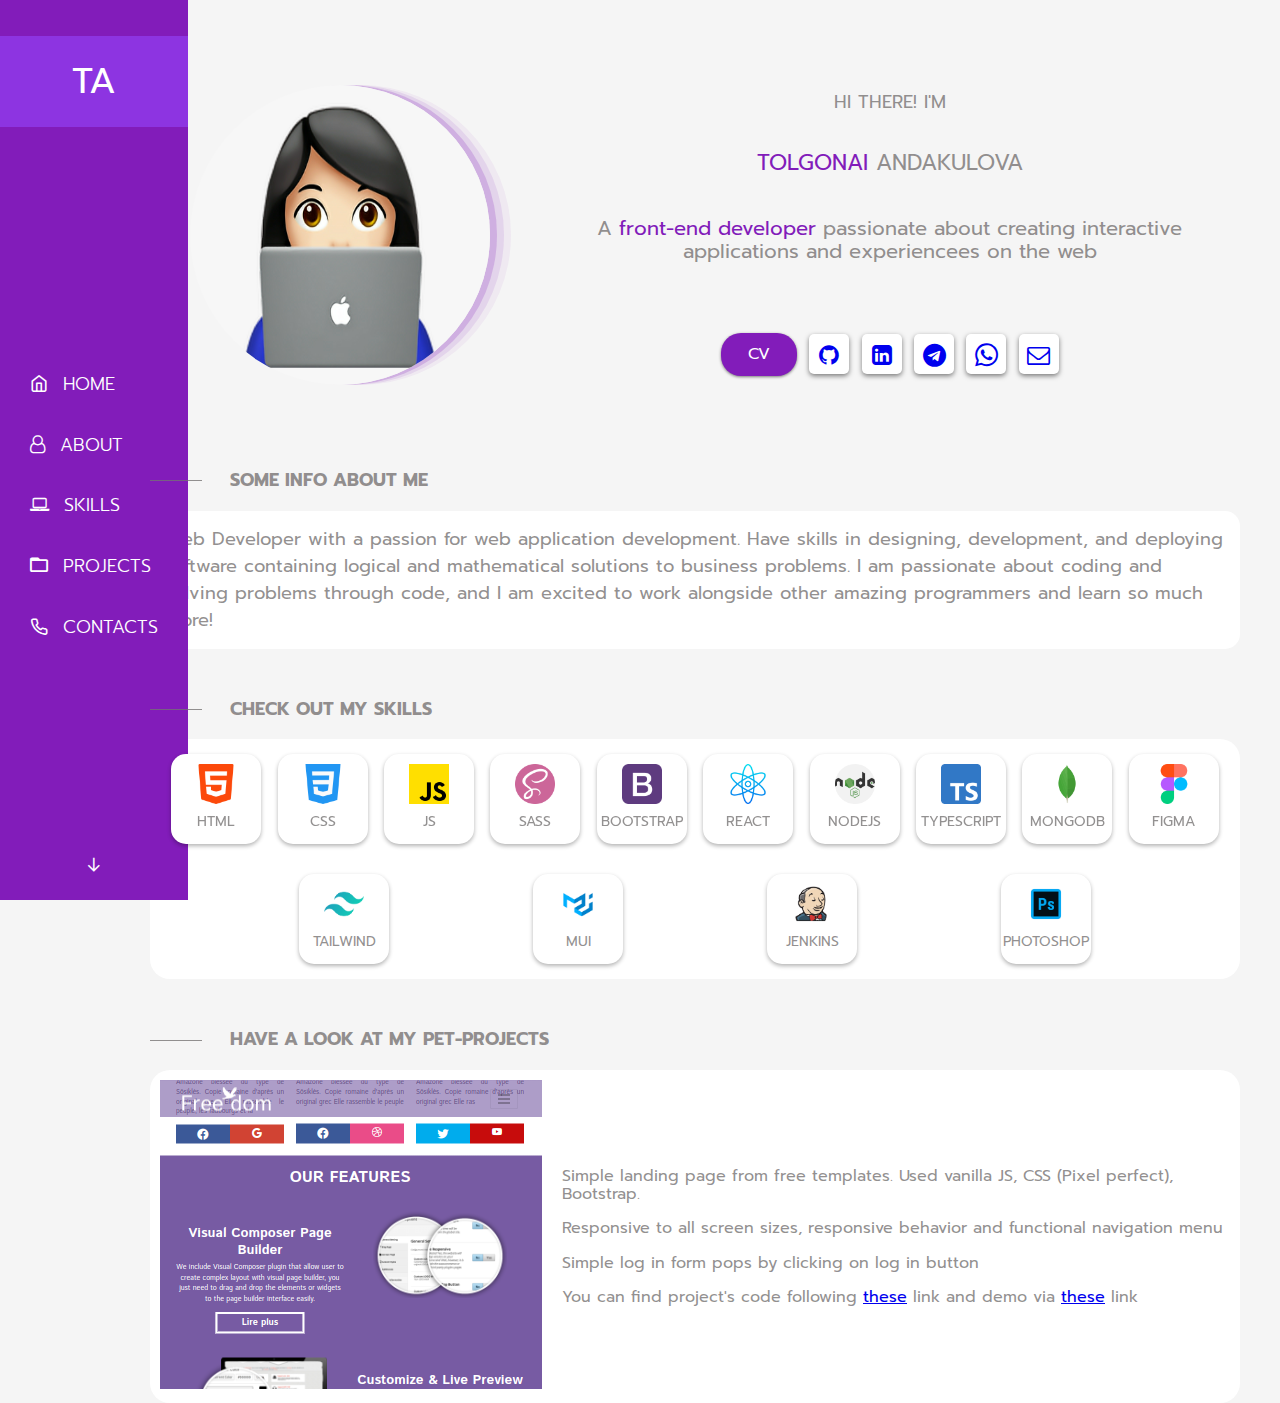
==== index.html @ 2364b8d2 "started portfolio section" ====
<!DOCTYPE html>
<html lang="en">
<head>
  <meta charset="UTF-8">
  <meta name="viewport" content="width=device-width, initial-scale=1.0">
  <meta http-equiv="X-UA-Compatible" content="ie=edge">
  <title>tolgonaiandakulova.com</title>

  <link rel="preconnect" href="https://fonts.gstatic.com">
  <link rel="preconnect" href="https://fonts.googleapis.com">
  <link rel="preconnect" href="https://fonts.gstatic.com" crossorigin>
  <link rel="stylesheet" href="icomoon/iconmoon.css">
  <link href="https://fonts.googleapis.com/css2?family=Kanit:wght@100;500&family=Prompt:wght@300;500&display=swap" rel="stylesheet">  
  <link rel="stylesheet" href="css/normalize.css">
  <link rel="stylesheet" href="css/style.css">
</head>
<body> 
   <aside class="aside-wrap" id="aside">
     <div class="aside">
        <p class="aside-logo">TA</p>
        <nav class="aside-nav">
          <ul class="aside-list">
            <li class="aside-list-item">
              <a href="#" class="aside-link">
                <span class="icon-home"></span>
                <span class="aside-link-span">home</span>
              </a>
            </li>
            <li class="aside-list-item">
              <a href="#" class="aside-link">
                <span class="icon-user-o"></span>
                <span class="aside-link-span">about</span>
              </a>
            </li>
            <li class="aside-list-item">
              <a href="#" class="aside-link">
                <span class="icon-laptop"></span>
                <span class="aside-link-span">skills</span>
              </a>
            </li>
            <li class="aside-list-item">
              <a href="#" class="aside-link">
                <span class="icon-folder-outline"></span>
                <span class="aside-link-span">projects</span>
              </a>
            </li>
            <li class="aside-list-item">
              <a href="#" class="aside-link">
                <span class="icon-phone"></span>
                <span class="aside-link-span">contacts</span>
              </a>
            </li>
          </ul>
      </nav>
     <div class="aside-anchor">
       <span class="icon-arrow-thin-down"></span>
     </div>
     </div>
   </aside>

   <header class="header">
     <div class="container">
       <div class="header-inner">
         <button type="button" id="navBtn" class="header-btn">
           <span class="header-btn-item"></span>
         </button>

         <div class="header-avatar">
           <div class="header-avatar-img">
           <img src="images/TA.png" alt="tolgonai" class="header-avatar-img-pic">
         </div>
         </div>
         <div class="header-info">
           <div class="header-desc">
              <p class="header-desc-greeting">hi there! i'm</p>
              <p class="header-desc-author"><span class="violet">tolgonai</span> andakulova</p>
              <p class="header-desc-about">
                A <span class="violet">front-end developer</span> passionate about
                creating interactive applications and experiencees on the web
              </p>
           </div>
          <div class="header-media">
            <a href="doc/Andakulova%20Tolgonai.pdf" class="header-media-btn" download>CV</a>
            <a href="https://github.com/TolgonaiA" class="header-media-link" target="_blank">
              <span class="icon-github header-media-link-span"></span>
            </a>
            <a href="#" class="header-media-link">
              <span class="icon-linkedin-square header-media-link-span"></span>
            </a>
            <a href="https://tolgonai_a.t.me/" class="header-media-link" target="_blank">
              <span class="icon-telegram header-media-link-span"></span>
            </a>
            <a href="https://wa.me/996555987277" class="header-media-link" target="_blank">
              <span class="icon-whatsapp header-media-link-span"></span>
            </a>
            <a href="mailto:tolgonaia@gmail.com" class="header-media-link" target="_blank">
              <span class="icon-envelope-o header-media-link-span"></span>
            </a>
          </div>
         </div>
       </div>
     </div>
   </header>

   <main class="main">
     <div class="container">
       <section class="content">
         <div class="content-about">
          <span class="content-span">some info about me</span>
          <div class="content-about-block">
            <p class="content-about-info">
              Web Developer with a passion for web application development.
              Have skills in designing, development, and deploying software containing
              logical and mathematical solutions to business problems.
              I am passionate about coding and solving problems
              through code, and I am excited to work alongside other amazing
              programmers and learn so much more!
            </p>
          </div>
         </div>
         <div class="content-skills">
          <span class="content-span">check out my skills</span>
          <ul class="content-skills-block">
            <li class="content-skills-link ic-html">html</li>
            <li class="content-skills-link ic-css">css</li>
            <li class="content-skills-link ic-js">js</li>
            <li class="content-skills-link ic-sass">sass</li>
            <li class="content-skills-link ic-bootstrap">bootstrap</li>
            <li class="content-skills-link ic-react">react</li>
            <li class="content-skills-link ic-node">NodeJS</li>
            <li class="content-skills-link ic-typescript">typescript</li>
            <li class="content-skills-link ic-mongo">mongoDB</li>
            <li class="content-skills-link ic-figma">figma</li>
            <li class="content-skills-link ic-tailwind">tailwind</li>
            <li class="content-skills-link ic-mui">mui</li>
            <li class="content-skills-link ic-jenkins">jenkins</li>
            <li class="content-skills-link ic-psd">photoshop</li>
          </ul>
         </div>
         <div class="content-portfolio">
           <span class="content-span">have a look at my pet-projects</span>
           <div class="content-portfolio-block">
             <a class="content-portfolio-img" href="https://tolgonaia.github.io/freedom/" target="_blank">
               <img src="images/freedom.png" alt="freedom">
             </a>
             <div class="content-portfolio-desc">
               <p>Simple landing page from free templates. Used vanilla JS, CSS (Pixel perfect), Bootstrap.</p>
               <p>Responsive to all screen sizes, responsive behavior and functional navigation menu</p>
               <p>Simple log in form pops by clicking on log in button</p>
               <p>You can find project's code following
                 <a href="https://github.com/TolgonaiA/freedom" target="_blank">these</a> link and demo via
                 <a href="https://tolgonaia.github.io/freedom/" target="_blank">these</a> link
               </p>
             </div>
           </div>
         </div>
       </section>
     </div>
   </main>
  
   <script src="js/nav.js">
   </script>
</body>
</html>
---- icomoon/iconmoon.css ----
@font-face {
  font-family: 'icomoon';
  src:  url('fonts/icomoon.eot?f22bz4');
  src:  url('fonts/icomoon.eot?f22bz4#iefix') format('embedded-opentype'),
    url('fonts/icomoon.ttf?f22bz4') format('truetype'),
    url('fonts/icomoon.woff?f22bz4') format('woff'),
    url('fonts/icomoon.svg?f22bz4#icomoon') format('svg');
  font-weight: normal;
  font-style: normal;
  font-display: block;
}

[class^="icon-"], [class*=" icon-"] {
  /* use !important to prevent issues with browser extensions that change fonts */
  font-family: 'icomoon' !important;
  speak: never;
  font-style: normal;
  font-weight: normal;
  font-variant: normal;
  text-transform: none;
  line-height: 1;

  /* Better Font Rendering =========== */
  -webkit-font-smoothing: antialiased;
  -moz-osx-font-smoothing: grayscale;
}

.icon-bootstrap:before {
  content: "\e909";
  color: #563d7c;
}
.icon-javascript:before {
  content: "\e904";
  color: #f7df1e;
}
.icon-sass:before {
  content: "\e905";
  color: #c69;
}
.icon-css3:before {
  content: "\e906";
  color: #1572b6;
}
.icon-html5:before {
  content: "\e907";
  color: #e34f26;
}
.icon-visualstudiocode:before {
  content: "\e908";
  color: #007acc;
}
.icon-envelope-o:before {
  content: "\f003";
}
.icon-linkedin-square:before {
  content: "\f08c";
}
.icon-github:before {
  content: "\f09b";
}
.icon-laptop:before {
  content: "\f109";
}
.icon-user-o:before {
  content: "\f2c0";
}
.icon-telegram:before {
  content: "\f2c6";
}
.icon-home:before {
  content: "\e901";
}
.icon-phone:before {
  content: "\e900";
}
.icon-arrow-thin-down:before {
  content: "\e902";
}
.icon-folder-outline:before {
  content: "\e903";
}
.icon-whatsapp:before {
  content: "\ea93";
}
---- css/style.css ----
*,
*::after,
*::before {
  box-sizing: border-box;
}

body {
  font-size: 14px;
  font-family: "Prompt", sans-serif;
  color: rgba(117, 114, 114, 0.782);
  background: rgba(204, 204, 204, 0.2);
}

.container {
  max-width: 1230px;
  padding: 0 15px;
  margin: 0 auto;
}

.clearfix::after {
  content: "";
  display: block;
  clear: both;
}

h1,
h2,
h3,
h4,
ul {
  margin: 0;
  padding: 0;
}

.header-btn-item::after, .header-btn-item::before, .header-btn-item {
  display: block;
  width: 35px;
  height: 2px;
  background: rgba(117, 114, 114, 0.782);
}

.violet {
  color: rgb(130, 28, 186);
}

.header-inner {
  display: flex;
  flex-direction: column;
  padding: 35px 0;
}
@media screen and (min-width: 768px) {
  .header-inner {
    flex-direction: row;
    justify-content: space-around;
    align-items: center;
  }
}
.header-btn {
  align-self: flex-end;
  cursor: pointer;
  border: none;
  background: none;
}
@media screen and (min-width: 768px) {
  .header-btn {
    display: none;
  }
}
.header-btn-item {
  position: relative;
}
.header-btn-item::before {
  content: "";
  position: absolute;
  top: 8px;
}
.header-btn-item::after {
  content: "";
  position: absolute;
  top: -8px;
}
.header-avatar-img {
  width: 250px;
  height: 250px;
  margin: 0 auto;
  border-radius: 50%;
  overflow: hidden;
  margin-top: 50px;
  box-shadow: 5px 0 0px rgba(130, 28, 186, 0.4);
}
@media screen and (min-width: 576px) {
  .header-avatar-img {
    box-shadow: 7px 0 0px rgba(130, 28, 186, 0.2), 14px 0 0px rgba(130, 28, 186, 0.1), 21px 0 0px rgba(130, 28, 186, 0.05);
  }
}
@media screen and (min-width: 768px) {
  .header-avatar-img {
    width: 300px;
    height: 300px;
  }
}
.header-avatar-img-pic {
  width: 100%;
  height: 100%;
}
@media screen and (min-width: 768px) {
  .header-avatar {
    width: 60%;
    padding-left: 100px;
  }
}
.header-desc {
  text-align: center;
  padding-top: 30px;
}
.header-desc-greeting {
  text-transform: uppercase;
  font-size: 18px;
}
.header-desc-author {
  text-transform: uppercase;
  font-size: 22px;
  padding-top: 15px;
}
.header-desc-about {
  font-size: 20px;
  padding: 20px 40px;
}
.header-media {
  padding-top: 30px;
  display: flex;
  justify-content: space-around;
  align-items: center;
  width: 350px;
  margin: 0 auto;
}
.header-media-btn {
  border: none;
  background: rgb(130, 28, 186);
  text-decoration: none;
  border-radius: 20px;
  padding: 12px 27px;
  color: #fff;
  font-size: 16px;
  box-shadow: 0 1px 3px rgba(0, 0, 0, 0.5);
}
.header-media-link {
  display: flex;
  align-items: center;
  justify-content: center;
  cursor: pointer;
  width: 40px;
  height: 40px;
  border-radius: 5px;
  background: #fff;
  text-decoration: none;
  text-align: center;
  font-size: 23px;
  box-shadow: 0 2px 5px rgba(0, 0, 0, 0.5);
}
.header-media-link:hover {
  box-shadow: -2px -3px 5px rgba(0, 0, 0, 0.2);
}

.aside-wrap {
  position: absolute;
  left: -200px;
  transition: all 0.3s ease-in;
}
@media screen and (min-width: 768px) {
  .aside-wrap {
    left: 0;
  }
}

.nav-hidden {
  left: 0;
}

.aside {
  display: flex;
  flex-direction: column;
  position: fixed;
  height: 100vh;
  background: rgb(130, 28, 186);
  color: #fff;
  justify-content: space-between;
  align-items: center;
}
.aside-logo {
  padding: 25px 0;
  font-size: 36px;
  width: 100%;
  text-align: center;
  background: rgb(141, 52, 225);
}
.aside-nav {
  padding: 0 15px;
}
.aside-list {
  display: flex;
  flex-direction: column;
  justify-content: space-between;
  padding: 20px 0;
}
.aside-list-item {
  padding: 15px;
  list-style-type: none;
  margin-bottom: 10px;
}
.aside-list-item:hover {
  border-radius: 10px;
  background: rgb(141, 52, 225);
  box-shadow: 0px 14px 28px rgba(0, 0, 0, 0.2);
}
.aside-link {
  text-decoration: none;
  color: #fff;
  text-transform: uppercase;
  font-size: 18px;
  display: flex;
}
.aside-link-span {
  font-weight: 300;
  padding-left: 15px;
}
.aside-anchor {
  padding-bottom: 25px;
}

.ic-html::before {
  content: "";
  position: absolute;
  width: 40px;
  height: 40px;
  background: url(../images/ic-html.png) 50% no-repeat;
  background-size: cover;
  display: block;
  top: 10px;
  left: 50%;
  transform: translate(-50%);
}

.ic-css::before {
  content: "";
  position: absolute;
  width: 40px;
  height: 40px;
  background: url(../images/ic-css.png) 50% no-repeat;
  background-size: cover;
  display: block;
  top: 10px;
  left: 50%;
  transform: translate(-50%);
}

.ic-js::before {
  content: "";
  position: absolute;
  width: 40px;
  height: 40px;
  background: url(../images/ic-js.png) 50% no-repeat;
  background-size: cover;
  display: block;
  top: 10px;
  left: 50%;
  transform: translate(-50%);
}

.ic-vscode::before {
  content: "";
  position: absolute;
  width: 40px;
  height: 40px;
  background: url(../images/ic-vscode.png) 50% no-repeat;
  background-size: cover;
  display: block;
  top: 10px;
  left: 50%;
  transform: translate(-50%);
}

.ic-sass::before {
  content: "";
  position: absolute;
  width: 40px;
  height: 40px;
  background: url(../images/ic-sass.png) 50% no-repeat;
  background-size: cover;
  display: block;
  top: 10px;
  left: 50%;
  transform: translate(-50%);
}

.ic-bootstrap::before {
  content: "";
  position: absolute;
  width: 40px;
  height: 40px;
  background: url(../images/ic-bootstrap.png) 50% no-repeat;
  background-size: cover;
  display: block;
  top: 10px;
  left: 50%;
  transform: translate(-50%);
}

.ic-react::before {
  content: "";
  position: absolute;
  width: 40px;
  height: 40px;
  background: url(../images/ic-react.png) 50% no-repeat;
  background-size: cover;
  display: block;
  top: 10px;
  left: 50%;
  transform: translate(-50%);
}

.ic-node::before {
  content: "";
  position: absolute;
  width: 40px;
  height: 40px;
  background: url(../images/ic-node.png) 50% no-repeat;
  background-size: cover;
  display: block;
  top: 10px;
  left: 50%;
  transform: translate(-50%);
}

.ic-typescript::before {
  content: "";
  position: absolute;
  width: 40px;
  height: 40px;
  background: url(../images/ic-typescript.png) 50% no-repeat;
  background-size: cover;
  display: block;
  top: 10px;
  left: 50%;
  transform: translate(-50%);
}

.ic-mongo::before {
  content: "";
  position: absolute;
  width: 40px;
  height: 40px;
  background: url(../images/ic-mongo.png) 50% no-repeat;
  background-size: cover;
  display: block;
  top: 10px;
  left: 50%;
  transform: translate(-50%);
}

.ic-figma::before {
  content: "";
  position: absolute;
  width: 40px;
  height: 40px;
  background: url(../images/ic-figma.png) 50% no-repeat;
  background-size: cover;
  display: block;
  top: 10px;
  left: 50%;
  transform: translate(-50%);
}

.ic-tailwind::before {
  content: "";
  position: absolute;
  width: 40px;
  height: 40px;
  background: url(../images/ic-tailwind.png) 50% no-repeat;
  background-size: cover;
  display: block;
  top: 10px;
  left: 50%;
  transform: translate(-50%);
}

.ic-mui::before {
  content: "";
  position: absolute;
  width: 40px;
  height: 40px;
  background: url(../images/ic-mui.png) 50% no-repeat;
  background-size: cover;
  display: block;
  top: 10px;
  left: 50%;
  transform: translate(-50%);
}

.ic-jenkins::before {
  content: "";
  position: absolute;
  width: 40px;
  height: 40px;
  background: url(../images/ic-jenkins.png) 50% no-repeat;
  background-size: cover;
  display: block;
  top: 10px;
  left: 50%;
  transform: translate(-50%);
}

.ic-psd::before {
  content: "";
  position: absolute;
  width: 40px;
  height: 40px;
  background: url(../images/ic-psd.png) 50% no-repeat;
  background-size: cover;
  display: block;
  top: 10px;
  left: 50%;
  transform: translate(-50%);
}

.content {
  padding-top: 20px;
}
@media screen and (min-width: 768px) {
  .content {
    padding-left: 110px;
  }
}
.content-span {
  text-transform: uppercase;
  position: relative;
  display: block;
  margin-left: 80px;
  margin-top: 30px;
  margin-bottom: 20px;
  font-weight: bold;
  font-size: 18px;
}
.content-span:before {
  content: "";
  position: absolute;
  width: 52px;
  height: 1px;
  background: rgba(117, 114, 114, 0.782);
  top: 50%;
  left: -80px;
}
.content-title {
  text-transform: uppercase;
  padding-top: 15px;
  padding-bottom: 20px;
}
.content-about {
  margin-bottom: 50px;
}
.content-about-block {
  background: #fff;
  padding: 15px;
  border-radius: 15px;
}
.content-about-info {
  margin: 0;
  font-size: 18px;
  line-height: 1.5;
}
.content-skills {
  margin-bottom: 50px;
}
.content-skills-block {
  display: flex;
  flex-wrap: wrap;
  justify-content: space-evenly;
  padding: 0 10px;
  background: #fff;
  border-radius: 20px;
}
.content-skills-link {
  position: relative;
  display: block;
  text-decoration: none;
  text-transform: uppercase;
  color: rgba(117, 114, 114, 0.782);
  width: 90px;
  height: 90px;
  padding-top: 60px;
  text-align: center;
  background: #fff;
  margin: 15px 5px;
  border-radius: 15px;
  box-shadow: 0 2px 4px rgba(0, 0, 0, 0.3);
}
.content-portfolio-block {
  display: flex;
  padding: 10px;
  background: #fff;
  border-radius: 20px;
  align-items: center;
}
.content-portfolio-img {
  margin-right: 20px;
}
.content-portfolio-desc {
  font-size: 16px;
}

.contact-block {
  border-radius: 20px;
  padding: 20px 25px;
}
.contact-title {
  font-size: 18px;
}
.contact-links {
  margin-top: 15px;
  display: flex;
  flex-direction: column;
}
@media screen and (min-width: 768px) {
  .contact-links {
    flex-direction: row;
  }
}
.contact-links-item {
  box-shadow: 0 1px 3px rgba(0, 0, 0, 0.2);
  border-radius: 20px;
  text-align: center;
  padding: 20px 25px;
  margin-bottom: 15px;
}
.contact-links-text {
  color: rgba(117, 114, 114, 0.782);
  font-size: 18px;
  display: block;
  padding: 15px 0 10px 0;
}
.contact-ic {
  font-size: 20px;
  color: green;
  padding: 10px;
  background: rgba(0, 128, 0, 0.1);
  border-radius: 5px;
}

/*# sourceMappingURL=style.css.map */
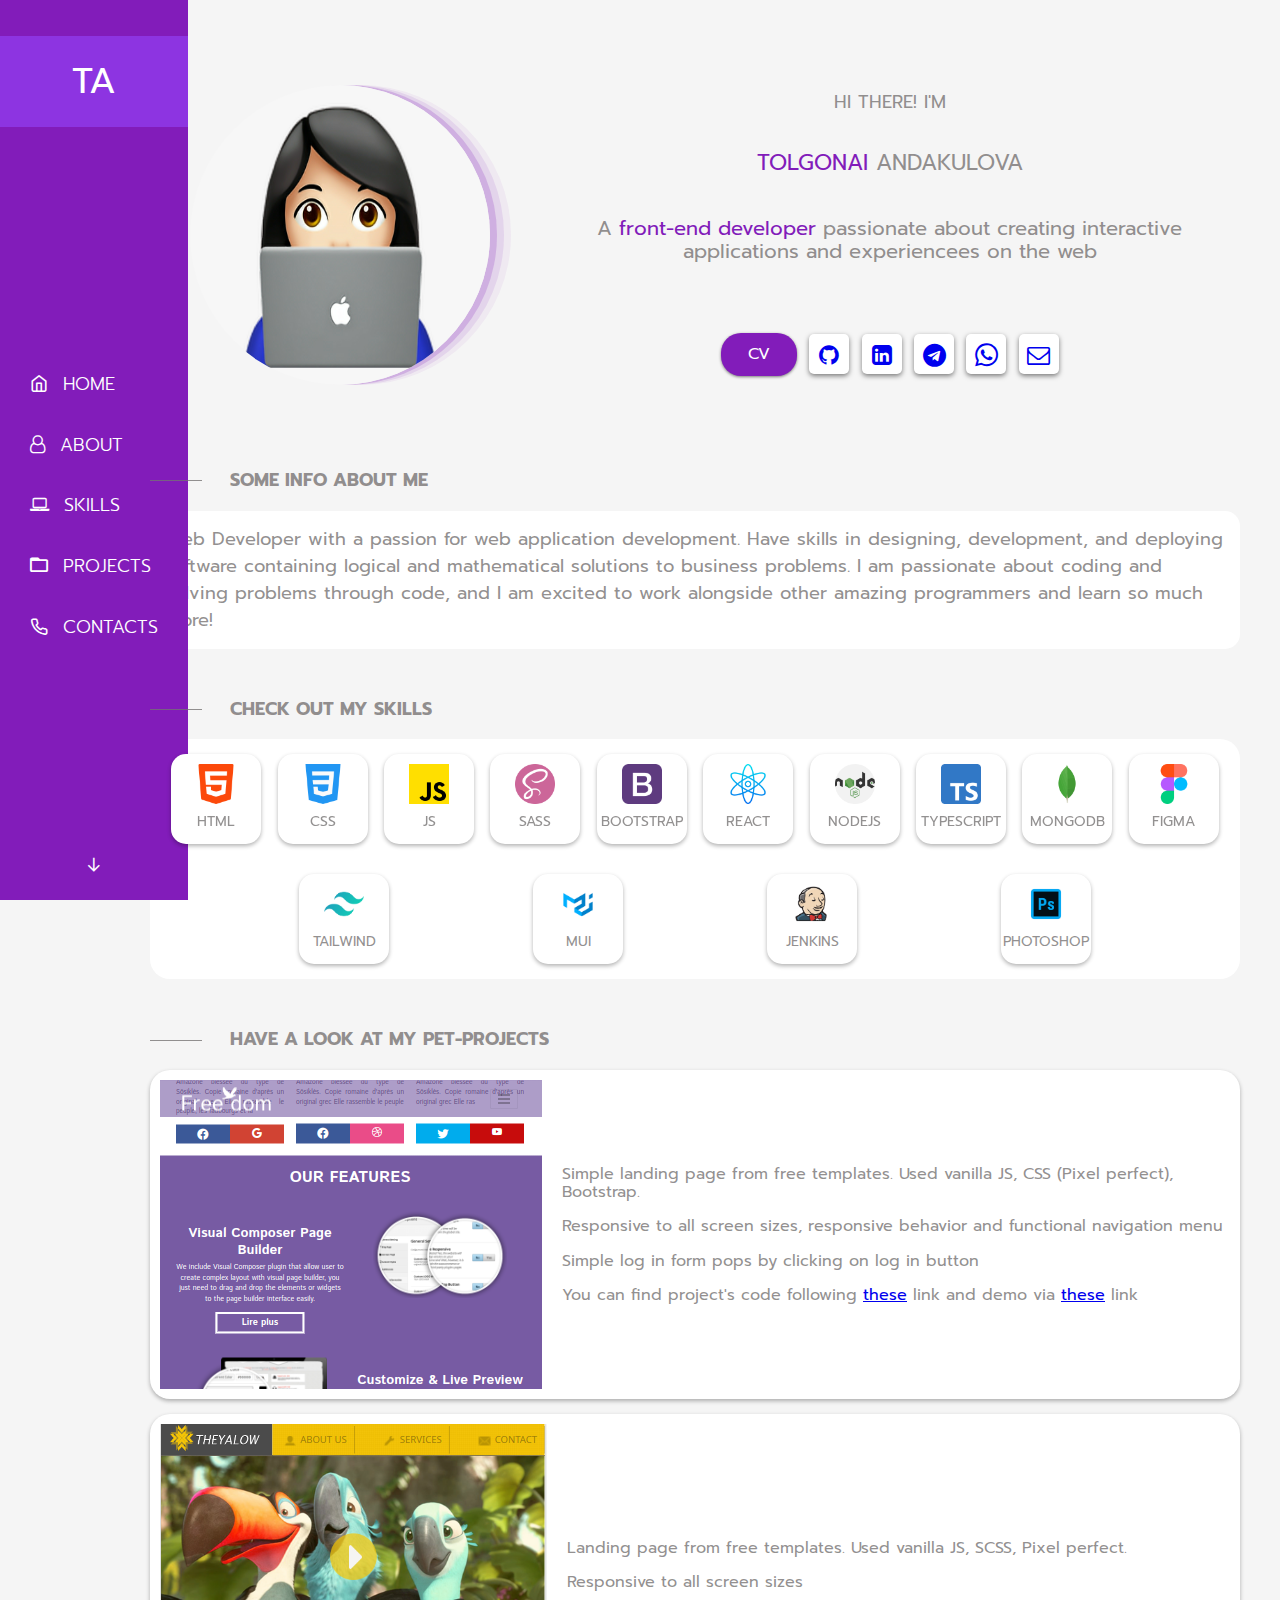
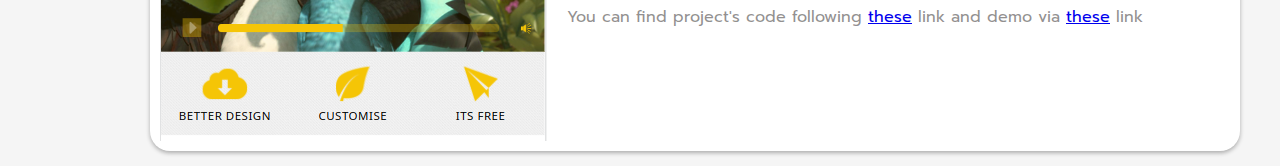
==== commit 9cde777b: "new project" ====
--- a/index.html
+++ b/index.html
@@ -141,7 +141,7 @@
            <span class="content-span">have a look at my pet-projects</span>
            <div class="content-portfolio-block">
              <a class="content-portfolio-img" href="https://tolgonaia.github.io/freedom/" target="_blank">
-               <img src="images/freedom.png" alt="freedom">
+               <img class="content-portfolio-img-item" src="images/freedom.png" alt="freedom">
              </a>
              <div class="content-portfolio-desc">
                <p>Simple landing page from free templates. Used vanilla JS, CSS (Pixel perfect), Bootstrap.</p>
@@ -150,6 +150,19 @@
                <p>You can find project's code following
                  <a href="https://github.com/TolgonaiA/freedom" target="_blank">these</a> link and demo via
                  <a href="https://tolgonaia.github.io/freedom/" target="_blank">these</a> link
+               </p>
+             </div>
+           </div>
+           <div class="content-portfolio-block">
+             <a class="content-portfolio-img" href="https://tolgonaia.github.io/theyalow/" target="_blank">
+               <img class="content-portfolio-img-item" src="images/theyalow.png" alt="theyallow">
+             </a>
+             <div class="content-portfolio-desc">
+               <p>Landing page from free templates. Used vanilla JS, SCSS, Pixel perfect.</p>
+               <p>Responsive to all screen sizes</p>
+               <p>You can find project's code following
+                 <a href="https://github.com/TolgonaiA/theyalow" target="_blank">these</a> link and demo via
+                 <a href="https://tolgonaia.github.io/theyalow/" target="_blank">these</a> link
                </p>
              </div>
            </div>
--- a/css/style.css
+++ b/css/style.css
@@ -500,9 +500,14 @@
   background: #fff;
   border-radius: 20px;
   align-items: center;
+  margin-bottom: 15px;
+  box-shadow: 0 2px 4px rgba(0, 0, 0, 0.3);
 }
 .content-portfolio-img {
   margin-right: 20px;
+}
+.content-portfolio-img-item {
+  display: block;
 }
 .content-portfolio-desc {
   font-size: 16px;
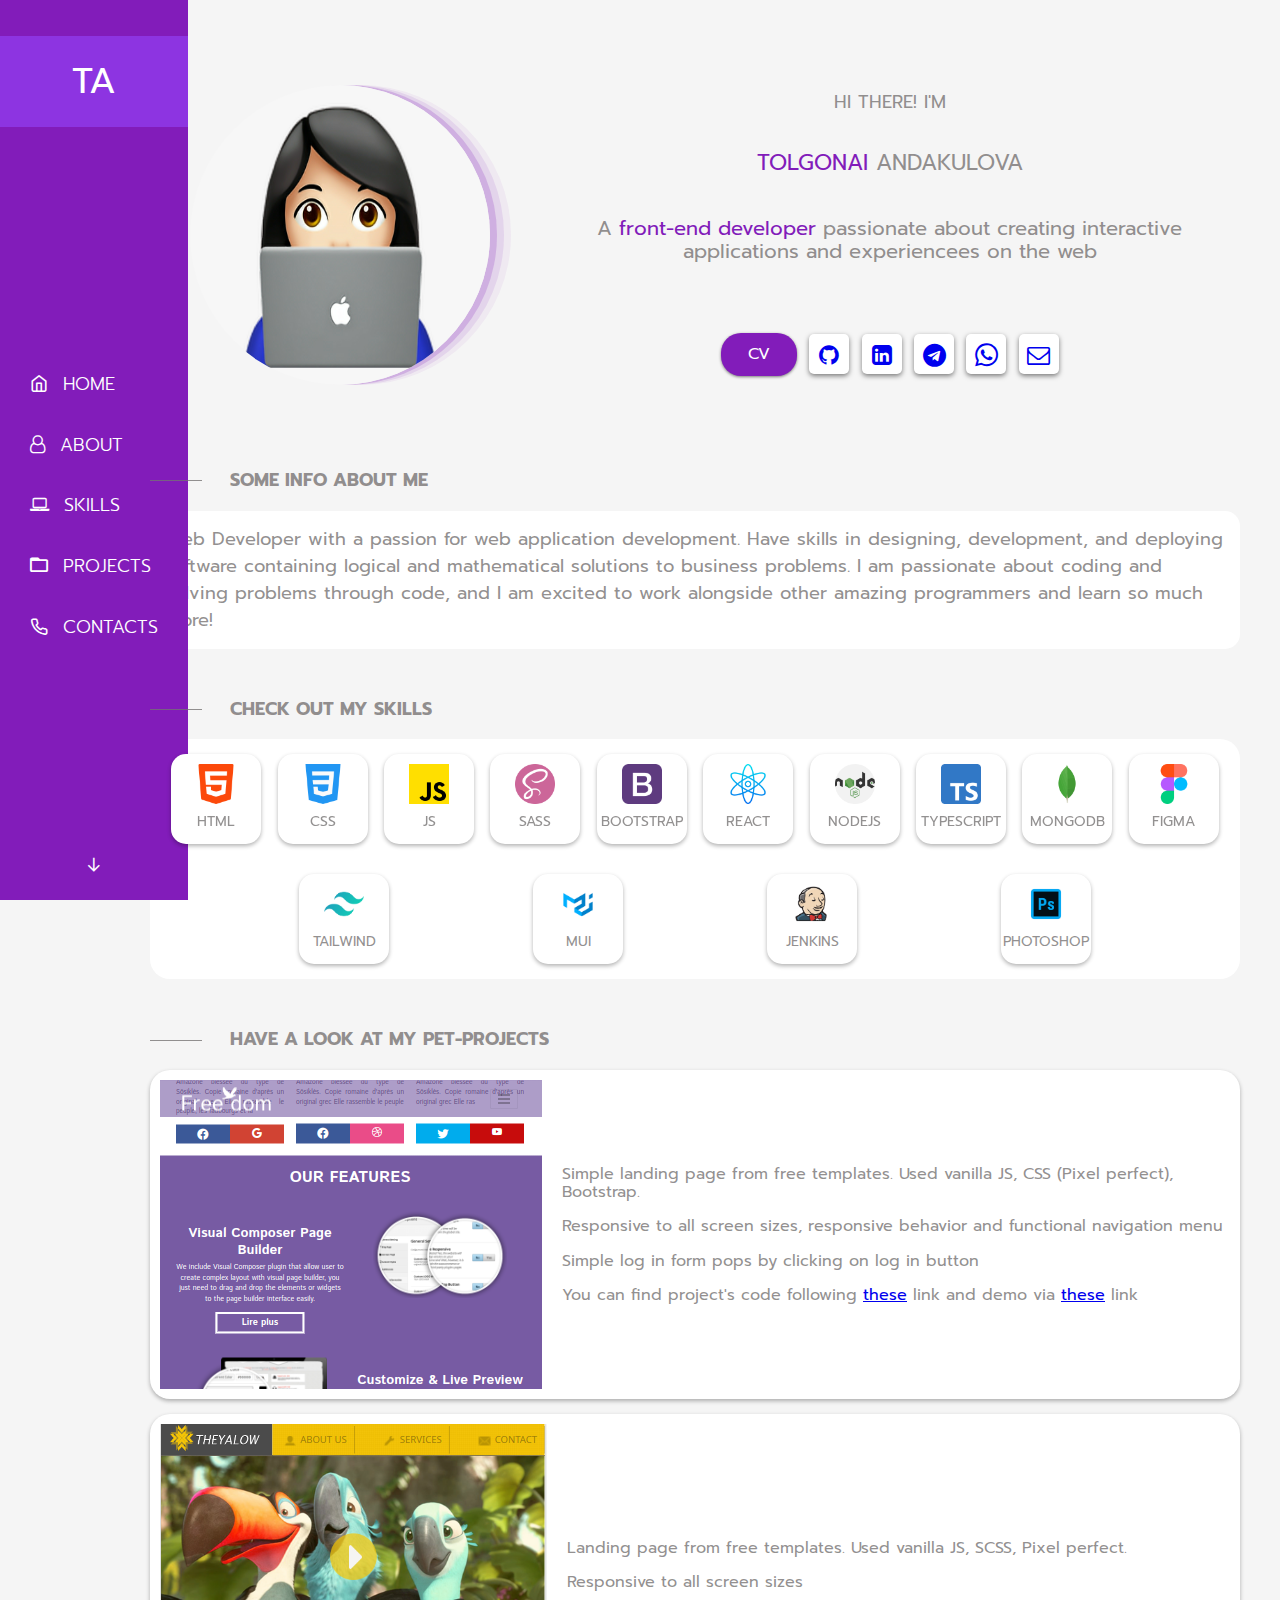
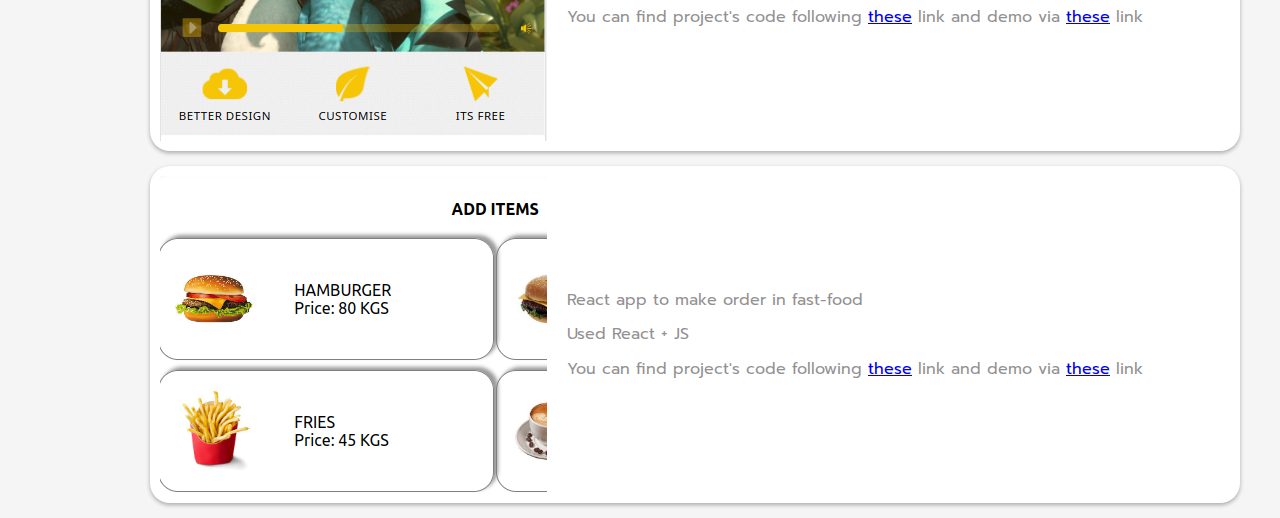
==== commit 601dc74d: "added new project" ====
--- a/index.html
+++ b/index.html
@@ -166,6 +166,19 @@
                </p>
              </div>
            </div>
+           <div class="content-portfolio-block">
+             <a class="content-portfolio-img" href="https://tolgonaia.github.io/Fast-Food-Order/" target="_blank">
+               <img class="content-portfolio-img-item" src="images/fastFood.png" alt="Fast Food">
+             </a>
+             <div class="content-portfolio-desc">
+               <p>React app to make order in fast-food</p>
+               <p>Used React + JS</p>
+               <p>You can find project's code following
+                 <a href="https://github.com/TolgonaiA/Fast-Food-Order" target="_blank">these</a> link and demo via
+                 <a href="https://tolgonaia.github.io/Fast-Food-Order/" target="_blank">these</a> link
+               </p>
+             </div>
+           </div>
          </div>
        </section>
      </div>
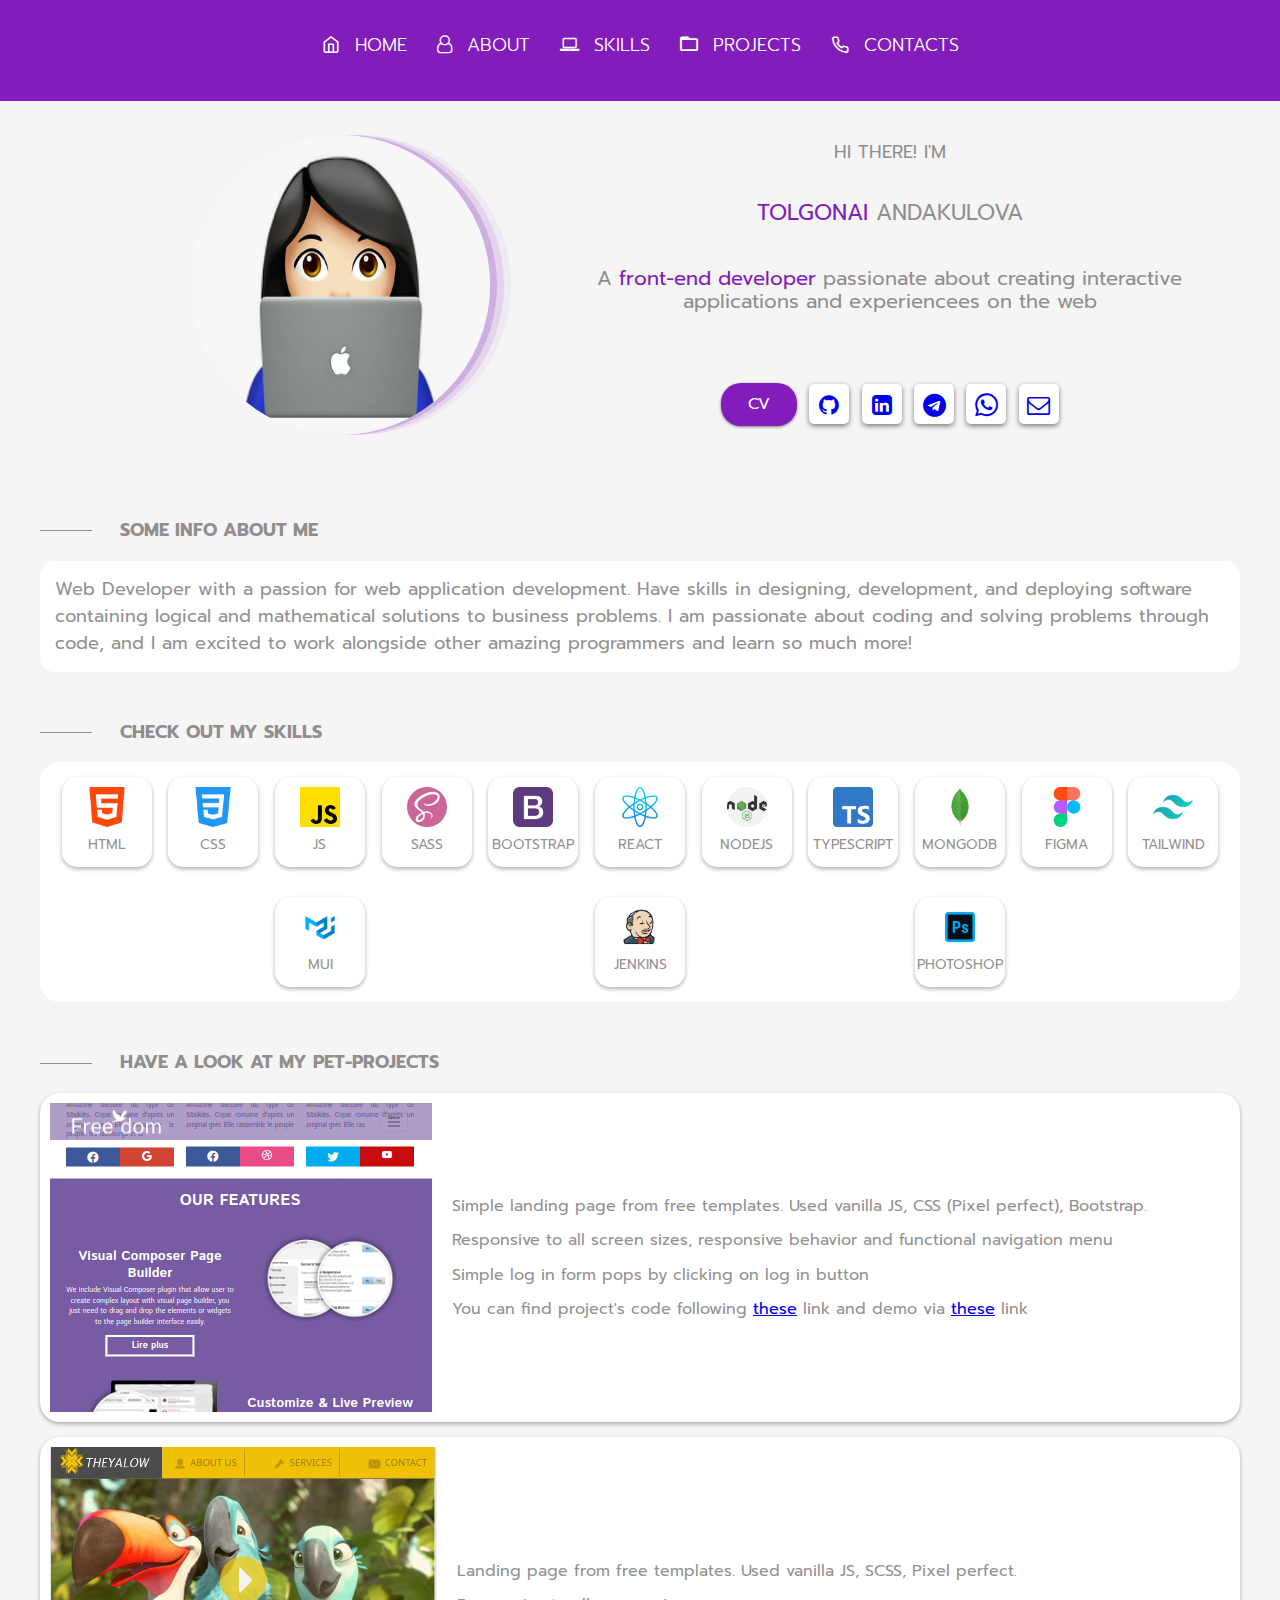
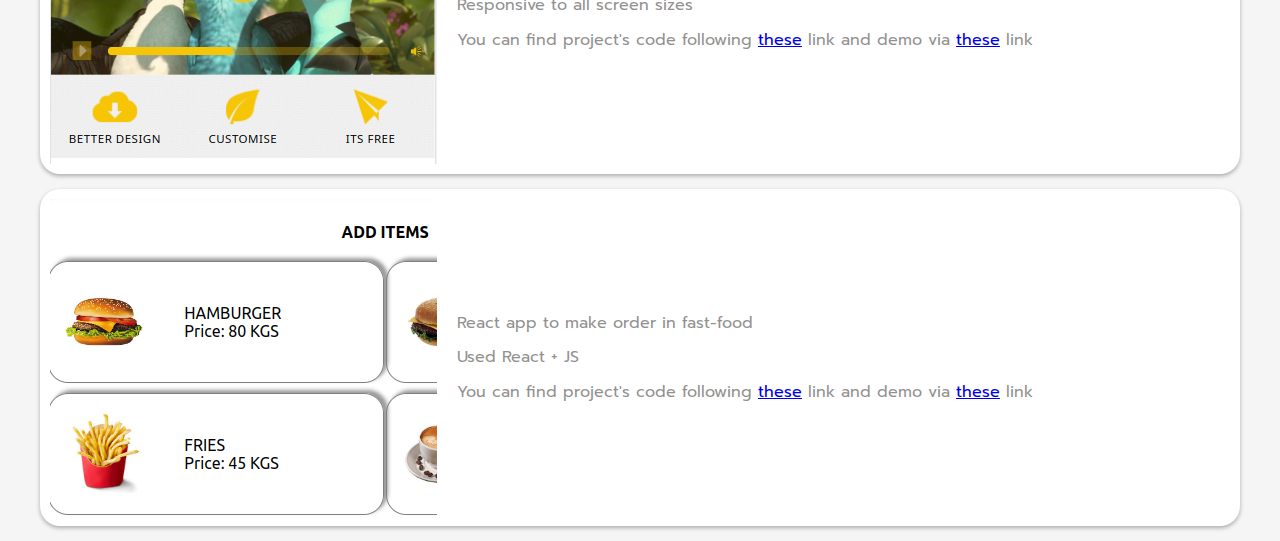
==== commit e9cd2fe8: "make changes in navbar" ====
--- a/index.html
+++ b/index.html
@@ -15,50 +15,42 @@
   <link rel="stylesheet" href="css/style.css">
 </head>
 <body> 
-   <aside class="aside-wrap" id="aside">
-     <div class="aside">
-        <p class="aside-logo">TA</p>
-        <nav class="aside-nav">
-          <ul class="aside-list">
-            <li class="aside-list-item">
-              <a href="#" class="aside-link">
-                <span class="icon-home"></span>
-                <span class="aside-link-span">home</span>
-              </a>
-            </li>
-            <li class="aside-list-item">
-              <a href="#" class="aside-link">
-                <span class="icon-user-o"></span>
-                <span class="aside-link-span">about</span>
-              </a>
-            </li>
-            <li class="aside-list-item">
-              <a href="#" class="aside-link">
-                <span class="icon-laptop"></span>
-                <span class="aside-link-span">skills</span>
-              </a>
-            </li>
-            <li class="aside-list-item">
-              <a href="#" class="aside-link">
-                <span class="icon-folder-outline"></span>
-                <span class="aside-link-span">projects</span>
-              </a>
-            </li>
-            <li class="aside-list-item">
-              <a href="#" class="aside-link">
-                <span class="icon-phone"></span>
-                <span class="aside-link-span">contacts</span>
-              </a>
-            </li>
-          </ul>
-      </nav>
-     <div class="aside-anchor">
-       <span class="icon-arrow-thin-down"></span>
-     </div>
-     </div>
-   </aside>
+   <header class="header">
+     <nav class="aside-nav">
+       <ul class="aside-list container">
+         <li class="aside-list-item">
+           <a href="#" class="aside-link">
+             <span class="icon-home"></span>
+             <span class="aside-link-span">home</span>
+           </a>
+         </li>
+         <li class="aside-list-item">
+           <a href="#" class="aside-link">
+             <span class="icon-user-o"></span>
+             <span class="aside-link-span">about</span>
+           </a>
+         </li>
+         <li class="aside-list-item">
+           <a href="#" class="aside-link">
+             <span class="icon-laptop"></span>
+             <span class="aside-link-span">skills</span>
+           </a>
+         </li>
+         <li class="aside-list-item">
+           <a href="#" class="aside-link">
+             <span class="icon-folder-outline"></span>
+             <span class="aside-link-span">projects</span>
+           </a>
+         </li>
+         <li class="aside-list-item">
+           <a href="#" class="aside-link">
+             <span class="icon-phone"></span>
+             <span class="aside-link-span">contacts</span>
+           </a>
+         </li>
+       </ul>
+     </nav>
 
-   <header class="header">
      <div class="container">
        <div class="header-inner">
          <button type="button" id="navBtn" class="header-btn">
--- a/css/style.css
+++ b/css/style.css
@@ -46,7 +46,7 @@
 .header-inner {
   display: flex;
   flex-direction: column;
-  padding: 35px 0;
+  padding: 85px 0 35px;
 }
 @media screen and (min-width: 768px) {
   .header-inner {
@@ -162,44 +162,19 @@
   box-shadow: -2px -3px 5px rgba(0, 0, 0, 0.2);
 }
 
-.aside-wrap {
-  position: absolute;
-  left: -200px;
-  transition: all 0.3s ease-in;
-}
-@media screen and (min-width: 768px) {
-  .aside-wrap {
-    left: 0;
-  }
-}
-
-.nav-hidden {
-  left: 0;
-}
-
-.aside {
-  display: flex;
-  flex-direction: column;
+.aside-nav {
+  width: 100%;
+  padding: 0 15px;
+  display: flex;
   position: fixed;
-  height: 100vh;
   background: rgb(130, 28, 186);
   color: #fff;
   justify-content: space-between;
   align-items: center;
-}
-.aside-logo {
-  padding: 25px 0;
-  font-size: 36px;
-  width: 100%;
-  text-align: center;
-  background: rgb(141, 52, 225);
-}
-.aside-nav {
-  padding: 0 15px;
+  z-index: 50;
 }
 .aside-list {
   display: flex;
-  flex-direction: column;
   justify-content: space-between;
   padding: 20px 0;
 }
@@ -224,9 +199,6 @@
   font-weight: 300;
   padding-left: 15px;
 }
-.aside-anchor {
-  padding-bottom: 25px;
-}
 
 .ic-html::before {
   content: "";
@@ -425,11 +397,6 @@
 
 .content {
   padding-top: 20px;
-}
-@media screen and (min-width: 768px) {
-  .content {
-    padding-left: 110px;
-  }
 }
 .content-span {
   text-transform: uppercase;
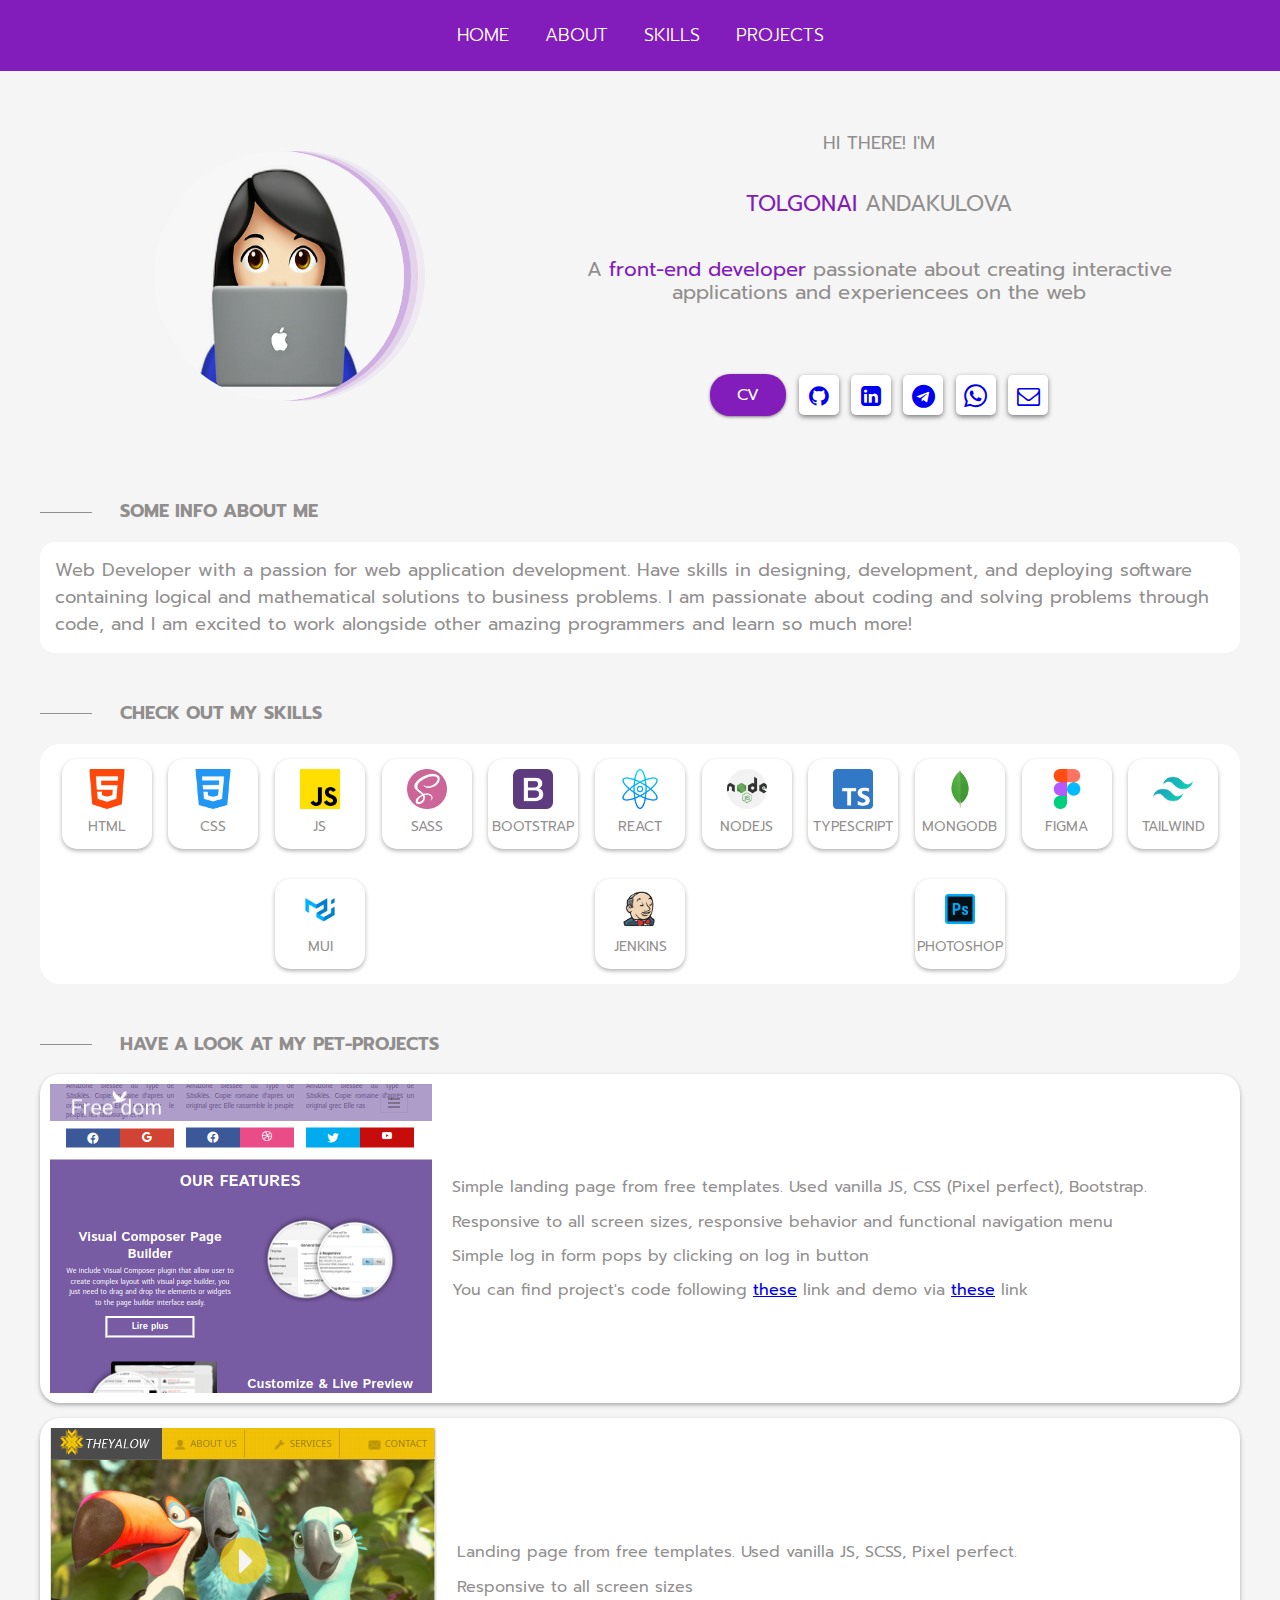
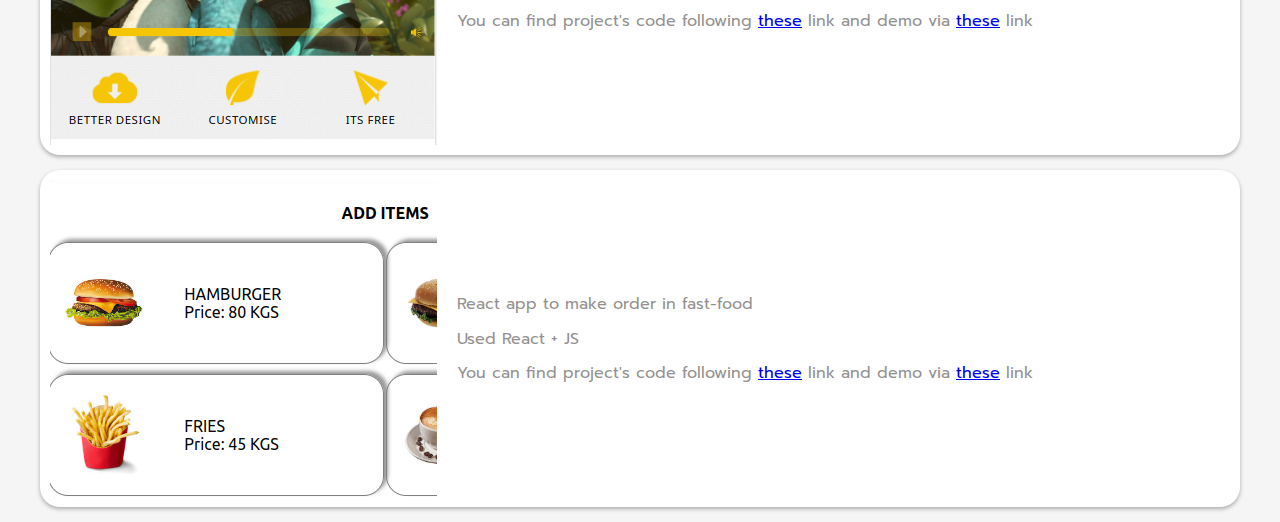
==== commit 665b5ec7: "fix bug" ====
--- a/index.html
+++ b/index.html
@@ -16,48 +16,45 @@
 </head>
 <body> 
    <header class="header">
-     <nav class="aside-nav">
-       <ul class="aside-list container">
-         <li class="aside-list-item">
-           <a href="#" class="aside-link">
-             <span class="icon-home"></span>
-             <span class="aside-link-span">home</span>
-           </a>
-         </li>
-         <li class="aside-list-item">
-           <a href="#" class="aside-link">
-             <span class="icon-user-o"></span>
-             <span class="aside-link-span">about</span>
-           </a>
-         </li>
-         <li class="aside-list-item">
-           <a href="#" class="aside-link">
-             <span class="icon-laptop"></span>
-             <span class="aside-link-span">skills</span>
-           </a>
-         </li>
-         <li class="aside-list-item">
-           <a href="#" class="aside-link">
-             <span class="icon-folder-outline"></span>
-             <span class="aside-link-span">projects</span>
-           </a>
-         </li>
-         <li class="aside-list-item">
-           <a href="#" class="aside-link">
-             <span class="icon-phone"></span>
-             <span class="aside-link-span">contacts</span>
-           </a>
-         </li>
-       </ul>
-     </nav>
-
+     <div class="aside-nav">
+       <nav class="container">
+         <ul class="aside-list" id="nav">
+           <li class="aside-list-item">
+             <a href="#home" class="aside-link">
+               <span class="aside-link-span">home</span>
+             </a>
+           </li>
+           <li class="aside-list-item">
+             <a href="#about" class="aside-link">
+               <span class="aside-link-span">about</span>
+             </a>
+           </li>
+           <li class="aside-list-item">
+             <a href="#skills" class="aside-link">
+               <span class="aside-link-span">skills</span>
+             </a>
+           </li>
+           <li class="aside-list-item">
+             <a href="#projects" class="aside-link">
+               <span class="aside-link-span">projects</span>
+             </a>
+           </li>
+<!--           <li class="aside-list-item">-->
+<!--             <a href="#" class="aside-link">-->
+<!--               <span class="aside-link-span">contacts</span>-->
+<!--             </a>-->
+<!--           </li>-->
+         </ul>
+       </nav>
+     </div>
      <div class="container">
        <div class="header-inner">
-         <button type="button" id="navBtn" class="header-btn">
-           <span class="header-btn-item"></span>
-         </button>
+<!--         <button type="button" id="navBtn" class="header-btn">-->
+<!--           <span class="header-btn-item"></span>-->
+<!--         </button>-->
 
          <div class="header-avatar">
+           <a name="home"></a>
            <div class="header-avatar-img">
            <img src="images/TA.png" alt="tolgonai" class="header-avatar-img-pic">
          </div>
@@ -97,7 +94,8 @@
    <main class="main">
      <div class="container">
        <section class="content">
-         <div class="content-about">
+         <a name="about"></a>
+         <div class="content-about" >
           <span class="content-span">some info about me</span>
           <div class="content-about-block">
             <p class="content-about-info">
@@ -111,6 +109,7 @@
           </div>
          </div>
          <div class="content-skills">
+           <a name="skills"></a>
           <span class="content-span">check out my skills</span>
           <ul class="content-skills-block">
             <li class="content-skills-link ic-html">html</li>
@@ -130,6 +129,7 @@
           </ul>
          </div>
          <div class="content-portfolio">
+           <a name="projects"></a>
            <span class="content-span">have a look at my pet-projects</span>
            <div class="content-portfolio-block">
              <a class="content-portfolio-img" href="https://tolgonaia.github.io/freedom/" target="_blank">
--- a/css/style.css
+++ b/css/style.css
@@ -48,7 +48,7 @@
   flex-direction: column;
   padding: 85px 0 35px;
 }
-@media screen and (min-width: 768px) {
+@media screen and (min-width: 576px) {
   .header-inner {
     flex-direction: row;
     justify-content: space-around;
@@ -61,7 +61,7 @@
   border: none;
   background: none;
 }
-@media screen and (min-width: 768px) {
+@media screen and (min-width: 630px) {
   .header-btn {
     display: none;
   }
@@ -93,20 +93,19 @@
     box-shadow: 7px 0 0px rgba(130, 28, 186, 0.2), 14px 0 0px rgba(130, 28, 186, 0.1), 21px 0 0px rgba(130, 28, 186, 0.05);
   }
 }
-@media screen and (min-width: 768px) {
+@media screen and (min-width: 630px) {
   .header-avatar-img {
-    width: 300px;
-    height: 300px;
+    width: 250px;
+    height: 250px;
   }
 }
 .header-avatar-img-pic {
   width: 100%;
   height: 100%;
 }
-@media screen and (min-width: 768px) {
+@media screen and (min-width: 630px) {
   .header-avatar {
     width: 60%;
-    padding-left: 100px;
   }
 }
 .header-desc {
@@ -164,7 +163,6 @@
 
 .aside-nav {
   width: 100%;
-  padding: 0 15px;
   display: flex;
   position: fixed;
   background: rgb(130, 28, 186);
@@ -174,14 +172,19 @@
   z-index: 50;
 }
 .aside-list {
-  display: flex;
-  justify-content: space-between;
-  padding: 20px 0;
+  display: none;
+}
+@media screen and (min-width: 630px) {
+  .aside-list {
+    display: flex;
+    justify-content: space-between;
+    padding: 20px 0;
+  }
 }
 .aside-list-item {
-  padding: 15px;
   list-style-type: none;
-  margin-bottom: 10px;
+  margin: 0 10px;
+  padding: 5px 8px;
 }
 .aside-list-item:hover {
   border-radius: 10px;
@@ -197,7 +200,6 @@
 }
 .aside-link-span {
   font-weight: 300;
-  padding-left: 15px;
 }
 
 .ic-html::before {
@@ -492,7 +494,7 @@
   display: flex;
   flex-direction: column;
 }
-@media screen and (min-width: 768px) {
+@media screen and (min-width: 630px) {
   .contact-links {
     flex-direction: row;
   }
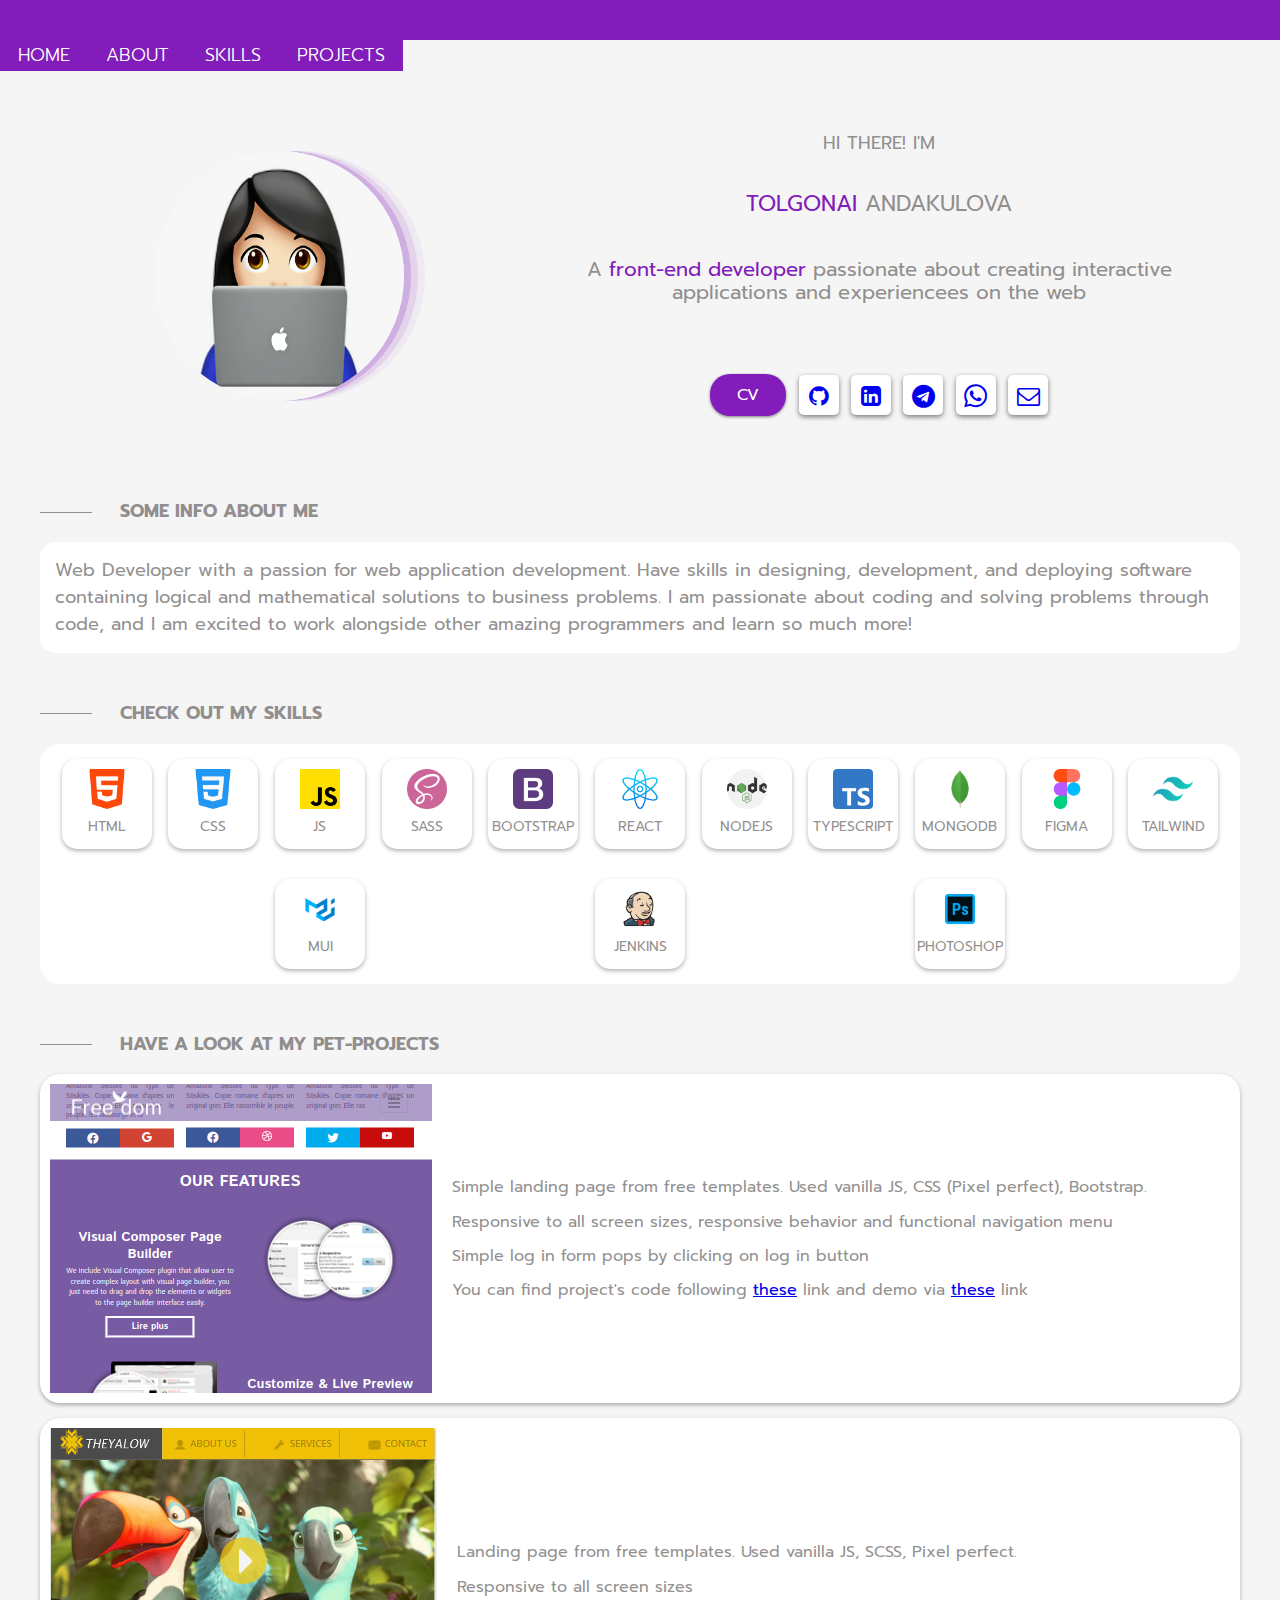
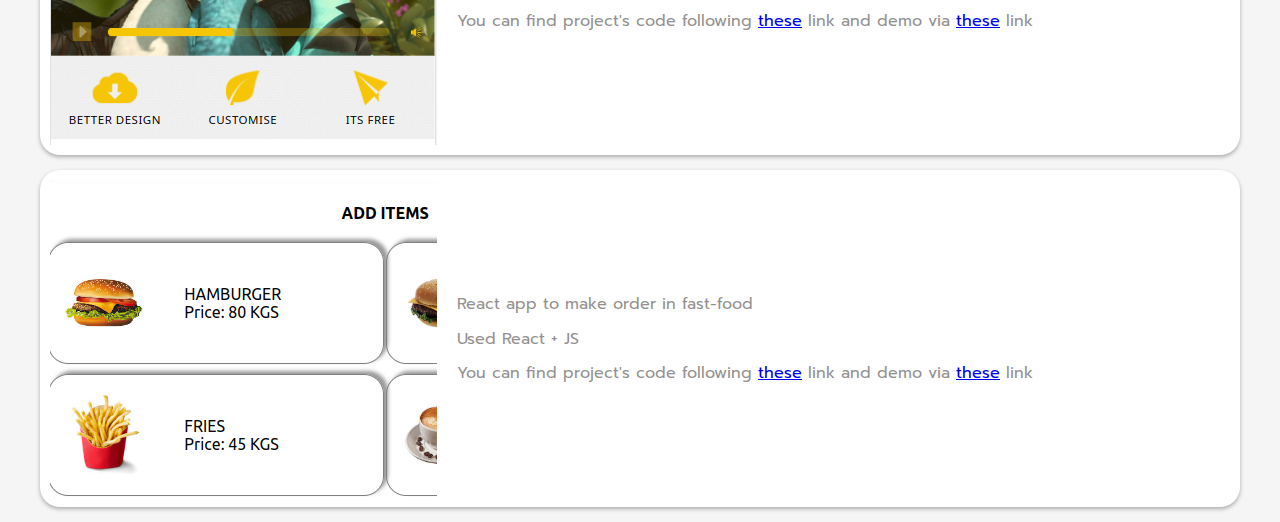
==== commit 6d9a207b: "nav btn" ====
--- a/index.html
+++ b/index.html
@@ -17,8 +17,12 @@
 <body> 
    <header class="header">
      <div class="aside-nav">
+       <button type="button" id="navBtn" class="header-btn">
+         <span class="header-btn-item"></span>
+       </button>
+
        <nav class="container">
-         <ul class="aside-list" id="nav">
+         <ul class="aside-list aside-list-media" id="nav">
            <li class="aside-list-item">
              <a href="#home" class="aside-link">
                <span class="aside-link-span">home</span>
@@ -49,10 +53,6 @@
      </div>
      <div class="container">
        <div class="header-inner">
-<!--         <button type="button" id="navBtn" class="header-btn">-->
-<!--           <span class="header-btn-item"></span>-->
-<!--         </button>-->
-
          <div class="header-avatar">
            <a name="home"></a>
            <div class="header-avatar-img">
--- a/css/style.css
+++ b/css/style.css
@@ -36,7 +36,7 @@
   display: block;
   width: 35px;
   height: 2px;
-  background: rgba(117, 114, 114, 0.782);
+  background: #fff;
 }
 
 .violet {
@@ -60,6 +60,7 @@
   cursor: pointer;
   border: none;
   background: none;
+  padding: 15px;
 }
 @media screen and (min-width: 630px) {
   .header-btn {
@@ -72,12 +73,12 @@
 .header-btn-item::before {
   content: "";
   position: absolute;
-  top: 8px;
+  top: 10px;
 }
 .header-btn-item::after {
   content: "";
   position: absolute;
-  top: -8px;
+  top: -10px;
 }
 .header-avatar-img {
   width: 250px;
@@ -147,7 +148,6 @@
   display: flex;
   align-items: center;
   justify-content: center;
-  cursor: pointer;
   width: 40px;
   height: 40px;
   border-radius: 5px;
@@ -170,15 +170,22 @@
   justify-content: space-between;
   align-items: center;
   z-index: 50;
+  padding: 20px 0;
 }
 .aside-list {
+  display: block;
+  position: absolute;
+  background: rgb(130, 28, 186);
+  left: 0;
+  margin-top: 20px;
+}
+.aside-list-media {
   display: none;
 }
 @media screen and (min-width: 630px) {
   .aside-list {
     display: flex;
     justify-content: space-between;
-    padding: 20px 0;
   }
 }
 .aside-list-item {
@@ -465,6 +472,7 @@
 }
 .content-portfolio-block {
   display: flex;
+  flex-direction: column;
   padding: 10px;
   background: #fff;
   border-radius: 20px;
@@ -472,14 +480,37 @@
   margin-bottom: 15px;
   box-shadow: 0 2px 4px rgba(0, 0, 0, 0.3);
 }
+@media screen and (min-width: 630px) {
+  .content-portfolio-block {
+    flex-direction: row;
+  }
+}
 .content-portfolio-img {
-  margin-right: 20px;
+  display: block;
+  margin: 0 auto;
+}
+@media screen and (min-width: 630px) {
+  .content-portfolio-img {
+    margin: 0 20px 0 0;
+  }
 }
 .content-portfolio-img-item {
   display: block;
+  width: 100%;
+}
+@media screen and (min-width: 630px) {
+  .content-portfolio-img-item {
+    width: auto;
+  }
 }
 .content-portfolio-desc {
   font-size: 16px;
+  padding: 15px 20px;
+}
+@media screen and (min-width: 630px) {
+  .content-portfolio-desc {
+    padding: 0;
+  }
 }
 
 .contact-block {
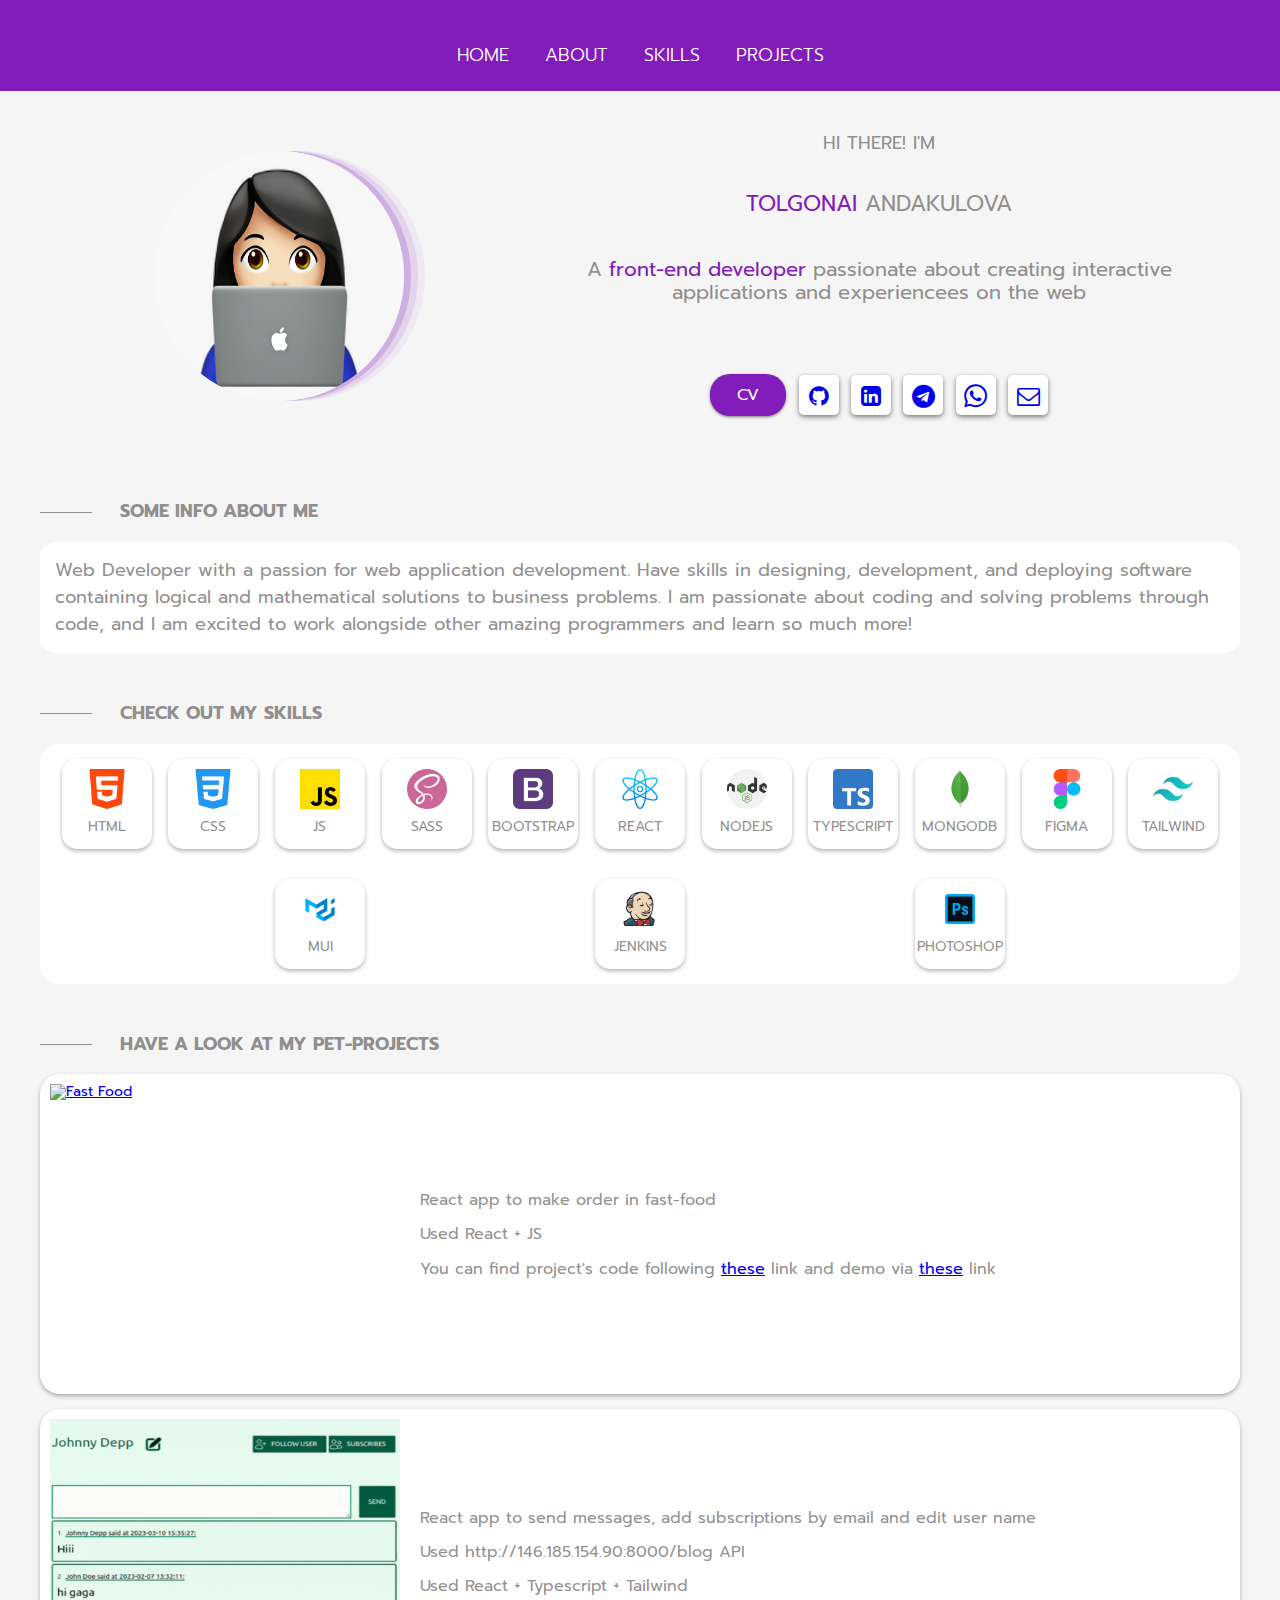
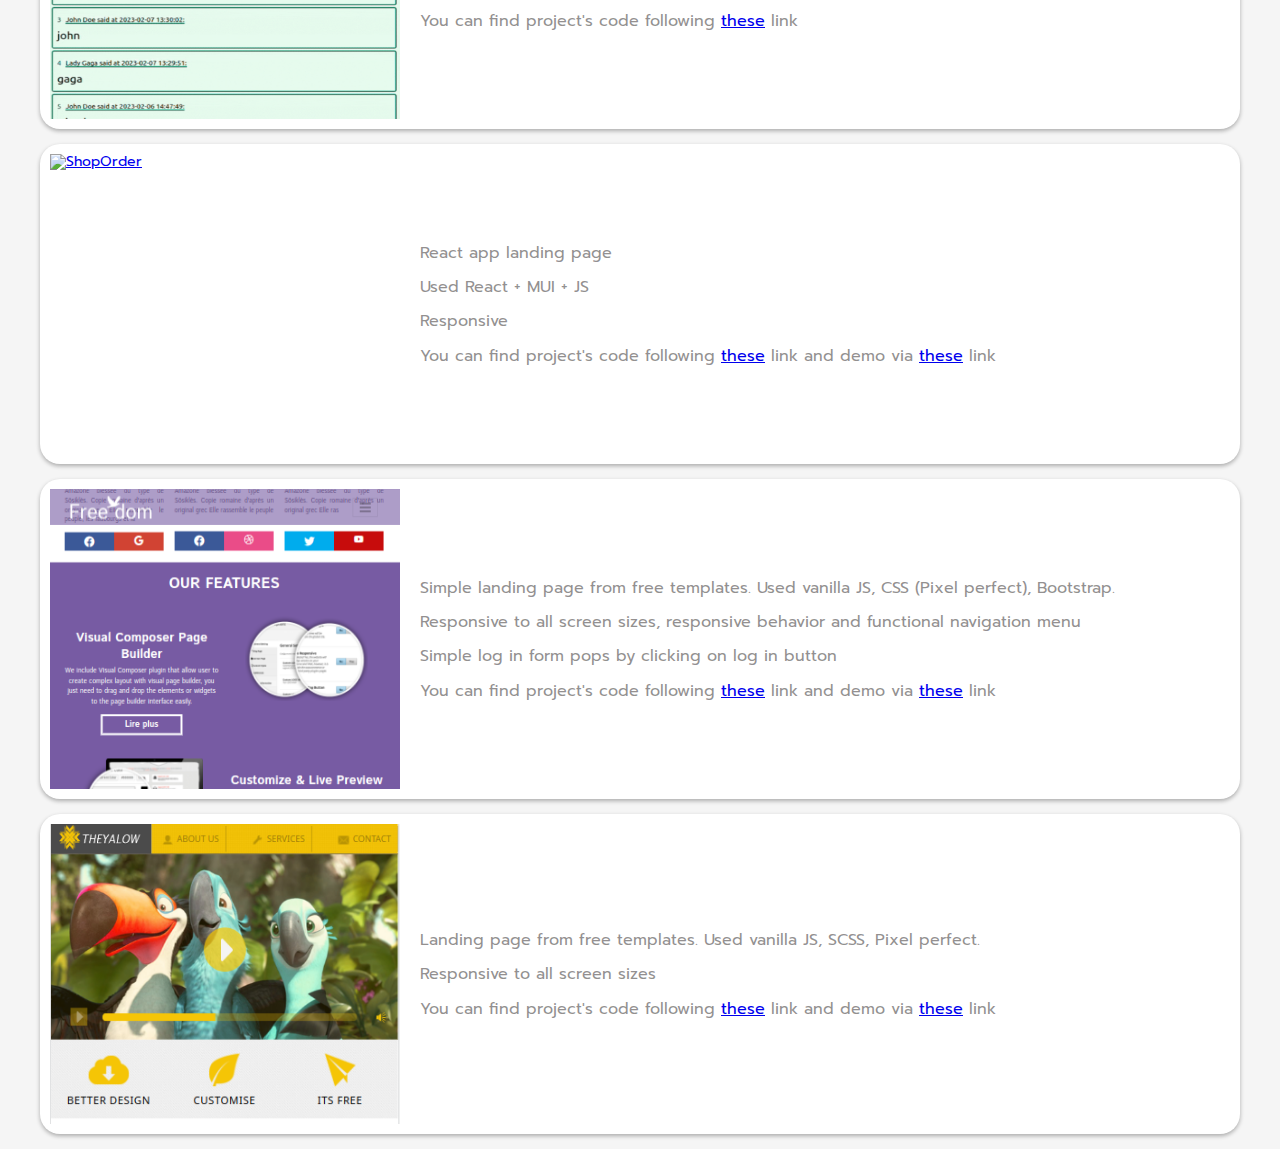
==== commit ddbef94c: "added projects" ====
--- a/index.html
+++ b/index.html
@@ -132,6 +132,46 @@
            <a name="projects"></a>
            <span class="content-span">have a look at my pet-projects</span>
            <div class="content-portfolio-block">
+             <a class="content-portfolio-img" href="https://tolgonaia.github.io/Fast-Food-Order/" target="_blank">
+               <img class="content-portfolio-img-item" src="images/fastFood.gif" alt="Fast Food">
+             </a>
+             <div class="content-portfolio-desc">
+               <p>React app to make order in fast-food</p>
+               <p>Used React + JS</p>
+               <p>You can find project's code following
+                 <a href="https://github.com/TolgonaiA/Fast-Food-Order" target="_blank">these</a> link and demo via
+                 <a href="https://tolgonaia.github.io/Fast-Food-Order/" target="_blank">these</a> link
+               </p>
+             </div>
+           </div>
+           <div class="content-portfolio-block">
+            <a class="content-portfolio-img" href="https://github.com/TolgonaiA/Newsfeed" target="_blank">
+              <img class="content-portfolio-img-item" src="images/newsfeed.gif" alt="Newsfeed">
+            </a>
+            <div class="content-portfolio-desc">
+              <p>React app to send messages, add subscriptions by email and edit user name</p>
+              <p>Used http://146.185.154.90:8000/blog  API</p>
+              <p>Used React + Typescript + Tailwind</p>
+              <p>You can find project's code following
+                <a href="https://github.com/TolgonaiA/Newsfeed" target="_blank">these</a> link 
+              </p>
+            </div>
+          </div>
+          <div class="content-portfolio-block">
+            <a class="content-portfolio-img" href="https://github.com/TolgonaiA/Shop-orderPage" target="_blank">
+              <img class="content-portfolio-img-item" src="images/orderShop.gif" alt="ShopOrder">
+            </a>
+            <div class="content-portfolio-desc">
+              <p>React app landing page </p>
+              <p>Used React + MUI + JS</p>
+              <p>Responsive</p>
+              <p>You can find project's code following
+                <a href="https://github.com/TolgonaiA/Shop-orderPage" target="_blank">these</a> link and demo via
+                <a href="https://tolgonaia.github.io/Shop-orderPage/" target="_blank">these</a> link
+              </p>
+            </div>
+          </div>
+           <div class="content-portfolio-block">
              <a class="content-portfolio-img" href="https://tolgonaia.github.io/freedom/" target="_blank">
                <img class="content-portfolio-img-item" src="images/freedom.png" alt="freedom">
              </a>
@@ -158,19 +198,7 @@
                </p>
              </div>
            </div>
-           <div class="content-portfolio-block">
-             <a class="content-portfolio-img" href="https://tolgonaia.github.io/Fast-Food-Order/" target="_blank">
-               <img class="content-portfolio-img-item" src="images/fastFood.png" alt="Fast Food">
-             </a>
-             <div class="content-portfolio-desc">
-               <p>React app to make order in fast-food</p>
-               <p>Used React + JS</p>
-               <p>You can find project's code following
-                 <a href="https://github.com/TolgonaiA/Fast-Food-Order" target="_blank">these</a> link and demo via
-                 <a href="https://tolgonaia.github.io/Fast-Food-Order/" target="_blank">these</a> link
-               </p>
-             </div>
-           </div>
+           
          </div>
        </section>
      </div>
--- a/css/style.css
+++ b/css/style.css
@@ -185,6 +185,7 @@
 @media screen and (min-width: 630px) {
   .aside-list {
     display: flex;
+    position: initial;
     justify-content: space-between;
   }
 }
@@ -500,7 +501,8 @@
 }
 @media screen and (min-width: 630px) {
   .content-portfolio-img-item {
-    width: auto;
+    width: 350px;
+    height: 300px;
   }
 }
 .content-portfolio-desc {
